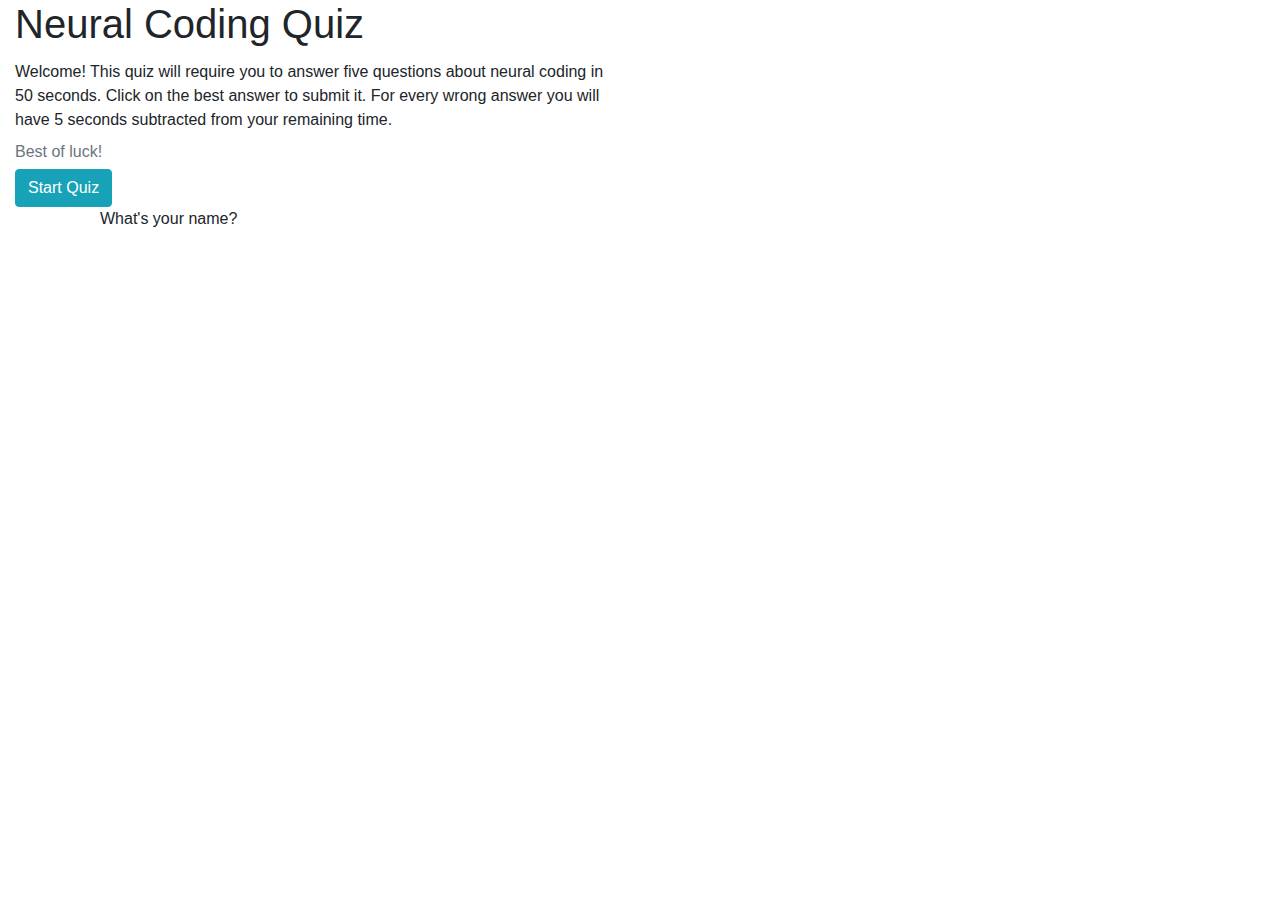
==== index.html @ 75fed79b "updated file paths" ====
<!doctype html>
<html lang="en">
  <head>
    <!-- Required meta tags -->
    <meta charset="utf-8">
    <meta name="viewport" content="width=device-width, initial-scale=1, shrink-to-fit=no">

    
      <!-- CSS -->
      <link rel="stylesheet" href="assets/style.css">

    <!-- Bootstrap CSS -->
    <link rel="stylesheet" href="https://stackpath.bootstrapcdn.com/bootstrap/4.4.1/css/bootstrap.min.css" integrity="sha384-Vkoo8x4CGsO3+Hhxv8T/Q5PaXtkKtu6ug5TOeNV6gBiFeWPGFN9MuhOf23Q9Ifjh" crossorigin="anonymous">


    <title>Coding Quiz!</title>
  </head>
  <body>
    <!-- Countdown Timer -->
    <div class = "timer"></div>
    <!--<div class = "popup"></div>
    
    
    
    <!-Quiz Card-->
    <div ID = "container">
        <div ID = start-container class = "col-md-6">
            <h1 class="card-title">Neural Coding Quiz</h1>
            <p class="card-text">Welcome! This quiz will require you to answer five questions about neural coding in 50 seconds. Click on the best answer to submit it. For every wrong answer you will have 5 seconds subtracted from your remaining time.</p>
            <h6 class="card-subtitle mb-2 text-muted">Best of luck!</h6>
            <!-- Start Quiz Button -->    
            <button type="button" class="btn btn-info" ID = "start-button">Start Quiz</button>
            </div>
        </div>
        <!--Question Container-->
        <div class = container>
          <div id = "question-container" class = "col-md-6 hide">
              <div id = "question">Question</div>
              <ul id = "answer-buttons" list-style: none;>
              
              <li>
                <button type="button" class = "btn btn-light a">Answer 1</button>
              </li>
              <li>
                <button type="button" class = "btn btn-light b">Answer 2</button>
              </li>
              <li>
                <button type="button" class = "btn btn-light c">Answer 3</button>
              </li>
              <li>
                <button type="button" class = "btn btn-light d">Answer 4</button>
              </li>
                </ul>
              <div class = "commands">
                  <button id = "next-btn" class = "next-btn btn hide">Next</button>
              </div>
          </div>
      </div>
    </div>

    

    

    <!-- JavaScript -->
    <script src="script.js"></script>
    <!-- jQuery first, then Popper.js, then Bootstrap JS -->
    <script src="https://code.jquery.com/jquery-3.4.1.slim.min.js" integrity="sha384-J6qa4849blE2+poT4WnyKhv5vZF5SrPo0iEjwBvKU7imGFAV0wwj1yYfoRSJoZ+n" crossorigin="anonymous"></script>
    <script src="https://cdn.jsdelivr.net/npm/popper.js@1.16.0/dist/umd/popper.min.js" integrity="sha384-Q6E9RHvbIyZFJoft+2mJbHaEWldlvI9IOYy5n3zV9zzTtmI3UksdQRVvoxMfooAo" crossorigin="anonymous"></script>
    <script src="https://stackpath.bootstrapcdn.com/bootstrap/4.4.1/js/bootstrap.min.js" integrity="sha384-wfSDF2E50Y2D1uUdj0O3uMBJnjuUD4Ih7YwaYd1iqfktj0Uod8GCExl3Og8ifwB6" crossorigin="anonymous"></script>
  </body>
</html>
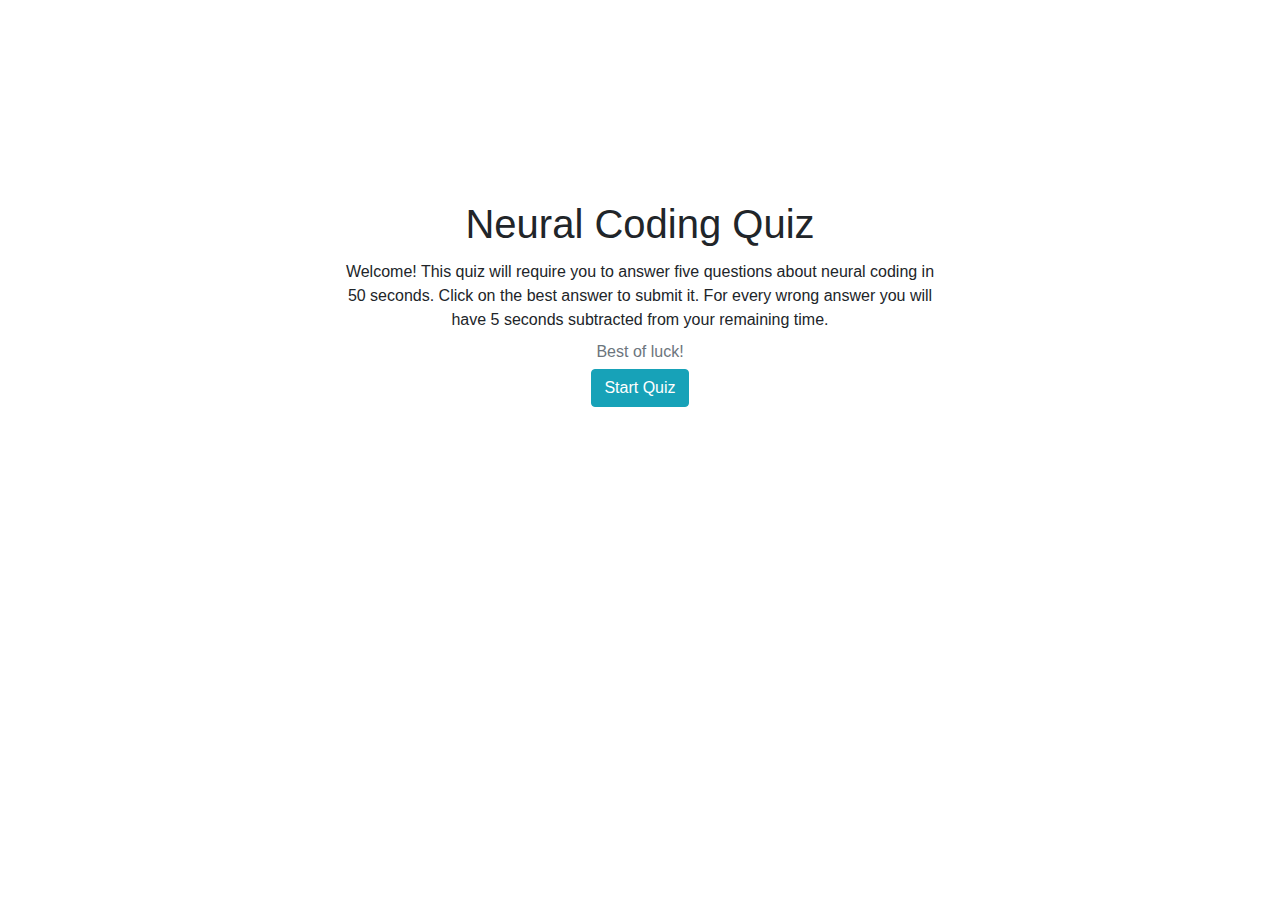
==== commit 3e7d07c8: "updated css link" ====
--- a/index.html
+++ b/index.html
@@ -7,7 +7,7 @@
 
     
       <!-- CSS -->
-      <link rel="stylesheet" href="assets/style.css">
+      <link rel="stylesheet" href="Assets/style.css">
 
     <!-- Bootstrap CSS -->
     <link rel="stylesheet" href="https://stackpath.bootstrapcdn.com/bootstrap/4.4.1/css/bootstrap.min.css" integrity="sha384-Vkoo8x4CGsO3+Hhxv8T/Q5PaXtkKtu6ug5TOeNV6gBiFeWPGFN9MuhOf23Q9Ifjh" crossorigin="anonymous">
--- a/Assets/style.css
+++ b/Assets/style.css
@@ -0,0 +1,23 @@
+/* Container style */
+.col-md-6 {
+    margin: auto;
+    position: absolute;
+    margin-top: 200px;
+    text-align: center;
+   
+}
+
+/* Timer style */
+.timer {
+    font-size: 20 px;
+    font-weight: bold;
+}
+
+.hide {
+    display: none; 
+}
+
+ul {
+    list-style-type: none;
+    width: 300px;
+  }